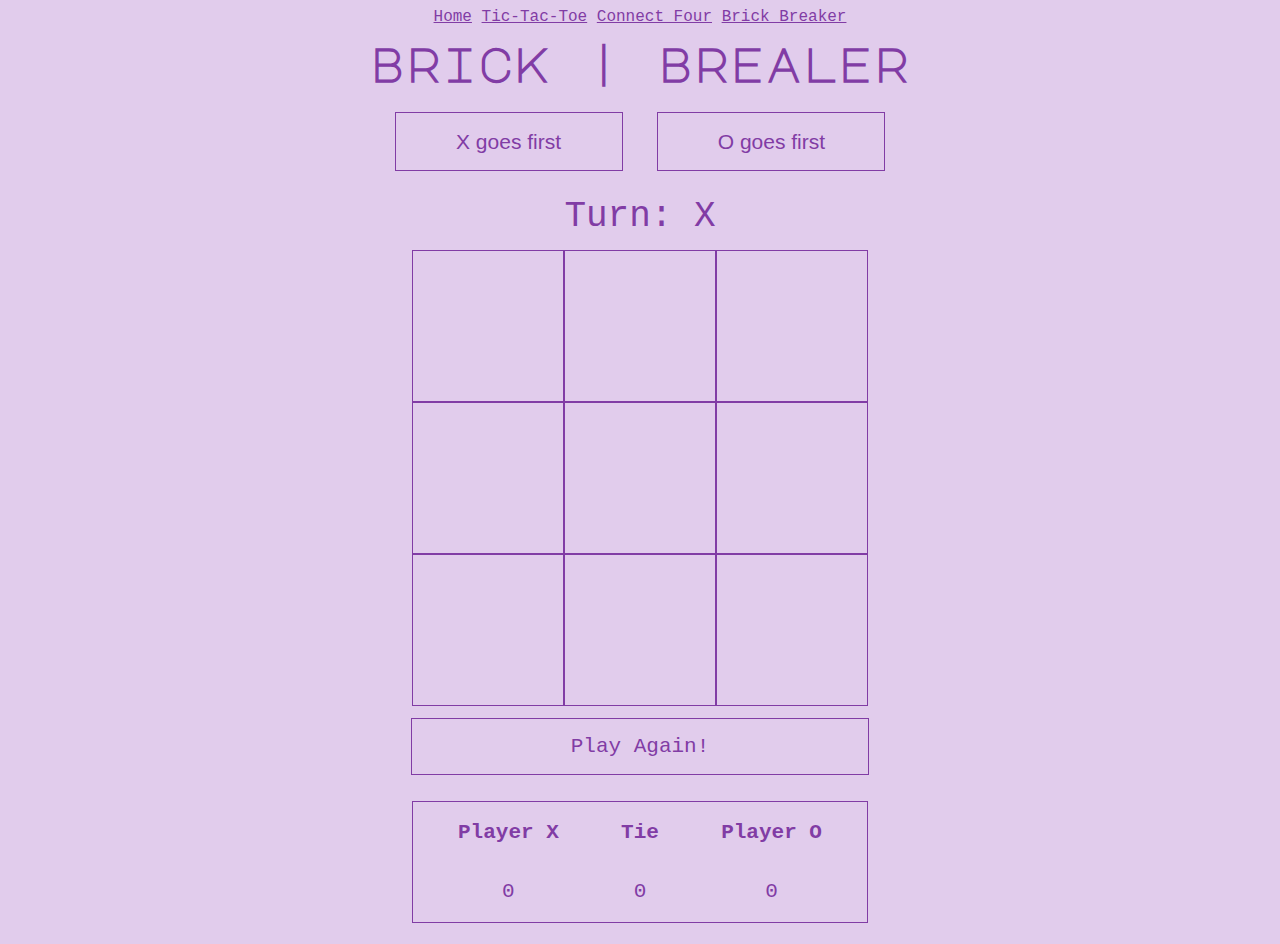
==== brick-breaker.html @ 276fb173 "organization" ====
<!DOCTYPE html>

<html>
	<head>
		<title>Ultimate Tic-Tac-Toe</title>
		<meta charset="UTF-8" />
		<meta name="viewport" content="width=device-width, initial-scale=1.0" />
		<meta http-equiv="X-UA-Compatible" content="ie=edge" />

		<link href="https://fonts.googleapis.com/css?family=Major+Mono+Display" rel="stylesheet" />
		<link href="css/ultimate-tic-tac-toe.css" rel="stylesheet" type="text/css" />
		<script defer src="js/ultimate-tic-tac-toe.js"></script>

		</head>
		<body>

		<div><header class="banner"><a class="header" href="index.html">Home</a>
						<a class="header" href="tic-tac-toe.html">Tic-Tac-Toe</a>
						<a class="header" href="connect-four.html">Connect Four</a>
						<a class="header" href="brick-breaker.html">Brick Breaker</a>

		<h1>brick | brealer</h1>

		<button id="x-button">X goes first</button>
    <button id="o-button">O goes first</button>

    <div class="container column">
      <h2 id="switch">Turn: X</h2>

      <div class="container wrap" id="board">
        <div class="square"></div>
        <div class="square"></div>
        <div class="square"></div>
        <div class="square"></div>
        <div class="square"></div>
        <div class="square"></div>
        <div class="square"></div>
        <div class="square"></div>
        <div class="square"></div>
      </div>

      <div id="reset-button">Play Again!</div>

      <table id="keep-score">
        <tr>
          <th>Player X</th>
          <th>Tie</th>
          <th>Player O</th>
        </tr>
        <tr>
           <td id="x-score">0</td>
           <td id="tie-score">0</td>
           <td id="o-score">0</td>
        </tr>
      </table>

    </div>
  </body>
</html>
---- css/ultimate-tic-tac-toe.css ----
/*
 * Sets the overall styles for the page. There aren't many. All text
 * is centered, and the font is a monospaced Roboto (from Google).
 */

body {
  text-align: center;
  font-family: "Roboto", monospace;
  background-color: #E1CCEC;
}

/*
 * The header has a different font than the rest of the page. It's the
 * title, so it makes sense to make it a little different (and bigger).
 */

h1 {
  margin: 0 auto;
  font-family: "Major Mono Display", monospace;
  font-size: 48px;
  margin: 1%;
  color: #813CA5;
}

/*
 * The subheader (which let's us know whose turn it is) is a little smaller
 * and less prominent.
 */

h2 {
  font-size: 36px;
  font-weight: lighter;
  margin: 1%;
  color: #813CA5;
}

/*
 * The container is a flex-box, which is a powerful layout tool. It grows
 * dyanamically, and allows us to position our elements with precision.
 */

.container {
  display: flex;                /* set our display property to use flex-box */
  justify-content: center;      /* center container horizontally */
  align-items: center;          /* center content vertically */
}

/*
 * We want to display the subheader, board, and reset button in a single
 * vertical column.
 */

.column {
  height: 100%;
  width: 100%;
  flex-direction: column;       /* align children in columns instead of rows */
}

/*
 * This ensures that we get three rows of three squares, rather than a single
 * row of nine squares.
 */

.wrap {
  flex-wrap: wrap;              /* tells container to drop down once it reaches max-width */
  height: 456px;
  width: 456px;
}

/*
 * The square itself. We give it a specific size and border.
 */

.square {
  border: 1px solid #813CA5;
  height: 150px;
  user-select: none;
  width: 150px;
  color: #813CA5
}

/*
 * And we give it a little flare when the user mouses over a square.
 */

.square:hover {
  background-color: #F1F1F6;
  cursor: pointer;
}

/*
 * The reset button sits just below the board.
 */

#reset-button {
  background-color: #E1CCEC;
  border: 1px solid #813CA5;
  color: #813CA5;
  font-size: 21px;
  line-height: 55px;
  margin: 1%;
  text-align: center;
  width: 456px;
}

/*
 * And a little flare when the user mouses over the button. The color scheme
 * switches (background and foreground).
 */

#reset-button:hover {
  background-color: #813CA5;
  color: #E1CCEC;
  cursor: pointer;
}
.square {
  border: 1px solid #813CA5;
  font-size: 96px;
  height: 150px;
  line-height: 150px;
  user-select: none;
  width: 150px;
}

/*
 * The X button sits just above the board.
 */

 #x-button {
   background-color: #E1CCEC;
   border: 1px solid #813CA5;
   color: #813CA5;
   font-size: 21px;
   line-height: 55px;
   margin: 1%;
   text-align: center;
   width: 228px;
   outline: none;
}

/*
 * The O button sits just above the board.
 */

 #o-button {
   background-color: #E1CCEC;
   border: 1px solid #813CA5;
   color: #813CA5;
   font-size: 21px;
   line-height: 55px;
   margin: 1%;
   text-align: center;
   width: 228px;
   outline: none;
}

/*
 * And a little flare when the user mouses over the button. The color scheme
 * switches (background and foreground).
 */

#x-button:hover {
  background-color: #813CA5;
  color: #E1CCEC;
  cursor: pointer;
}

/*
 * And a little flare when the user mouses over the button. The color scheme
 * switches (background and foreground).
 */

#o-button:hover {
  background-color: #813CA5;
  color: #E1CCEC;
  cursor: pointer;
}

/*
 * The score board sits just above the board.
 */

 #keep-score {
   background-color: #E1CCEC;
   border: 1px solid #813CA5;
   color: #813CA5;
   font-size: 21px;
   line-height: 55px;
   margin: 1%;
   text-align: center;
   width: 456px;
}
a, a:hover, a:visited, a:active {
  color: #813CA5
}
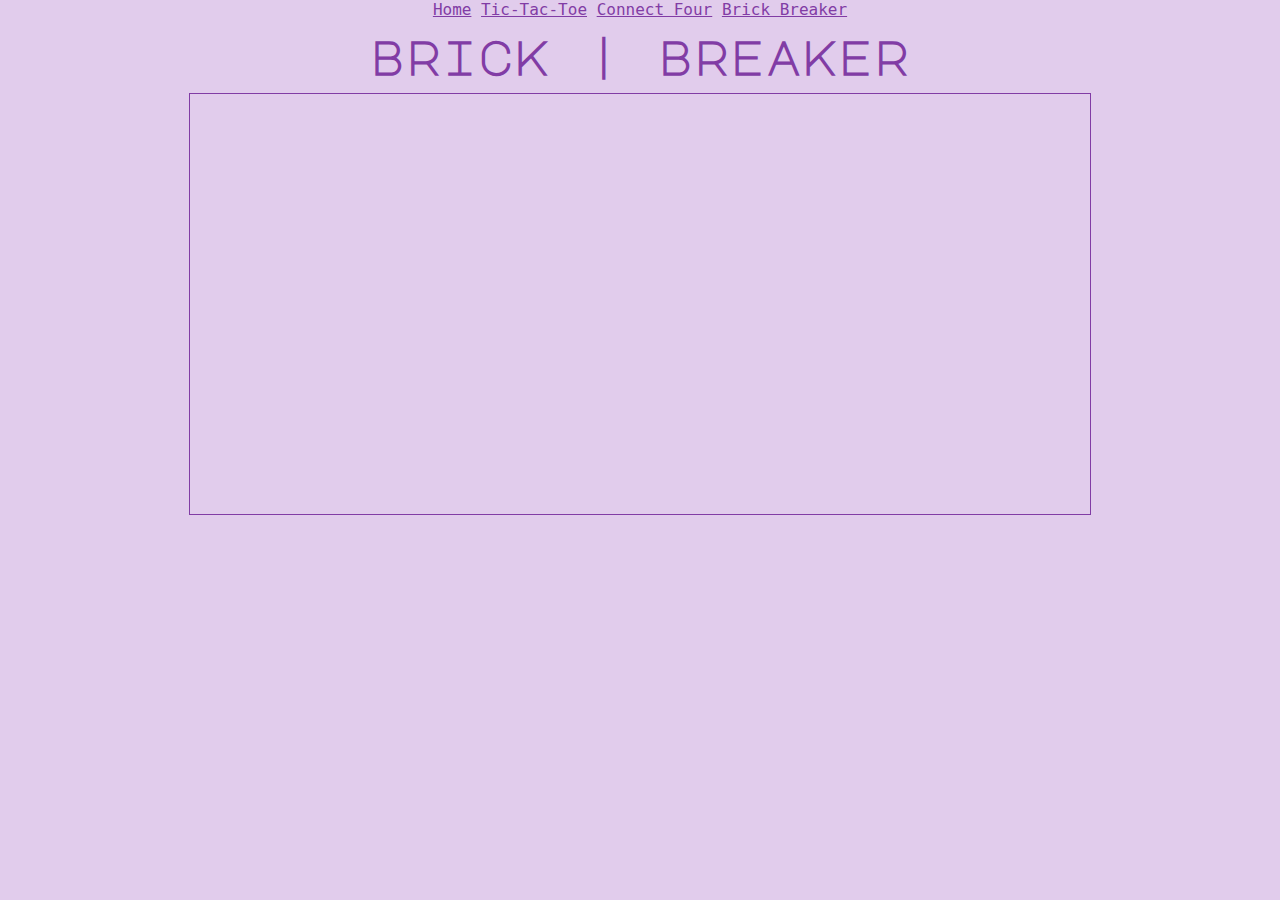
==== commit 8467ccb5: "i think i did some css" ====
--- a/brick-breaker.html
+++ b/brick-breaker.html
@@ -2,7 +2,7 @@
 
 <html>
 	<head>
-		<title>Ultimate Tic-Tac-Toe</title>
+		<title>Brick Breaker</title>
 		<meta charset="UTF-8" />
 		<meta name="viewport" content="width=device-width, initial-scale=1.0" />
 		<meta http-equiv="X-UA-Compatible" content="ie=edge" />
@@ -19,41 +19,14 @@
 						<a class="header" href="connect-four.html">Connect Four</a>
 						<a class="header" href="brick-breaker.html">Brick Breaker</a>
 
-		<h1>brick | brealer</h1>
+		<h1>brick | breaker</h1>
 
-		<button id="x-button">X goes first</button>
-    <button id="o-button">O goes first</button>
+		<style>
+		    	* { padding: 0; margin: 0; }
+		    	canvas { background: #E1CCEC; display: block; margin: 0 auto; border: 1px solid #813CA5;}
+		    </style>
+				
+		<canvas id="board" width = "900" height = "420"></canvas>
 
-    <div class="container column">
-      <h2 id="switch">Turn: X</h2>
-
-      <div class="container wrap" id="board">
-        <div class="square"></div>
-        <div class="square"></div>
-        <div class="square"></div>
-        <div class="square"></div>
-        <div class="square"></div>
-        <div class="square"></div>
-        <div class="square"></div>
-        <div class="square"></div>
-        <div class="square"></div>
-      </div>
-
-      <div id="reset-button">Play Again!</div>
-
-      <table id="keep-score">
-        <tr>
-          <th>Player X</th>
-          <th>Tie</th>
-          <th>Player O</th>
-        </tr>
-        <tr>
-           <td id="x-score">0</td>
-           <td id="tie-score">0</td>
-           <td id="o-score">0</td>
-        </tr>
-      </table>
-
-    </div>
   </body>
 </html>
--- a/css/ultimate-tic-tac-toe.css
+++ b/css/ultimate-tic-tac-toe.css
@@ -67,129 +67,6 @@
   width: 456px;
 }
 
-/*
- * The square itself. We give it a specific size and border.
- */
-
-.square {
-  border: 1px solid #813CA5;
-  height: 150px;
-  user-select: none;
-  width: 150px;
-  color: #813CA5
-}
-
-/*
- * And we give it a little flare when the user mouses over a square.
- */
-
-.square:hover {
-  background-color: #F1F1F6;
-  cursor: pointer;
-}
-
-/*
- * The reset button sits just below the board.
- */
-
-#reset-button {
-  background-color: #E1CCEC;
-  border: 1px solid #813CA5;
-  color: #813CA5;
-  font-size: 21px;
-  line-height: 55px;
-  margin: 1%;
-  text-align: center;
-  width: 456px;
-}
-
-/*
- * And a little flare when the user mouses over the button. The color scheme
- * switches (background and foreground).
- */
-
-#reset-button:hover {
-  background-color: #813CA5;
-  color: #E1CCEC;
-  cursor: pointer;
-}
-.square {
-  border: 1px solid #813CA5;
-  font-size: 96px;
-  height: 150px;
-  line-height: 150px;
-  user-select: none;
-  width: 150px;
-}
-
-/*
- * The X button sits just above the board.
- */
-
- #x-button {
-   background-color: #E1CCEC;
-   border: 1px solid #813CA5;
-   color: #813CA5;
-   font-size: 21px;
-   line-height: 55px;
-   margin: 1%;
-   text-align: center;
-   width: 228px;
-   outline: none;
-}
-
-/*
- * The O button sits just above the board.
- */
-
- #o-button {
-   background-color: #E1CCEC;
-   border: 1px solid #813CA5;
-   color: #813CA5;
-   font-size: 21px;
-   line-height: 55px;
-   margin: 1%;
-   text-align: center;
-   width: 228px;
-   outline: none;
-}
-
-/*
- * And a little flare when the user mouses over the button. The color scheme
- * switches (background and foreground).
- */
-
-#x-button:hover {
-  background-color: #813CA5;
-  color: #E1CCEC;
-  cursor: pointer;
-}
-
-/*
- * And a little flare when the user mouses over the button. The color scheme
- * switches (background and foreground).
- */
-
-#o-button:hover {
-  background-color: #813CA5;
-  color: #E1CCEC;
-  cursor: pointer;
-}
-
-/*
- * The score board sits just above the board.
- */
-
- #keep-score {
-   background-color: #E1CCEC;
-   border: 1px solid #813CA5;
-   color: #813CA5;
-   font-size: 21px;
-   line-height: 55px;
-   margin: 1%;
-   text-align: center;
-   width: 456px;
-}
 a, a:hover, a:visited, a:active {
   color: #813CA5
 }
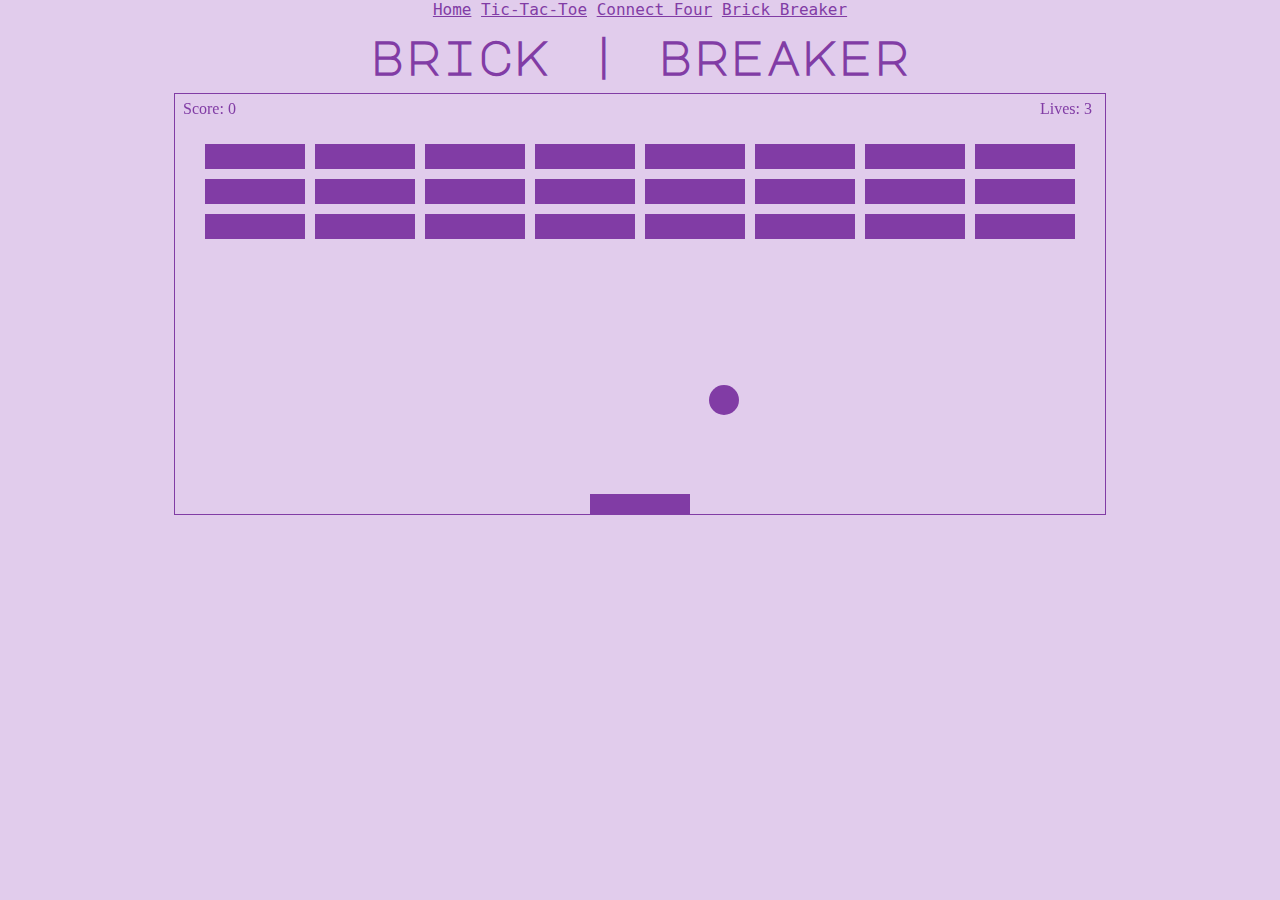
==== commit 8520abf8: "#813CA5" ====
--- a/brick-breaker.html
+++ b/brick-breaker.html
@@ -22,11 +22,11 @@
 		<h1>brick | breaker</h1>
 
 		<style>
-		    	* { padding: 0; margin: 0; }
-		    	canvas { background: #E1CCEC; display: block; margin: 0 auto; border: 1px solid #813CA5;}
-		    </style>
-				
-		<canvas id="board" width = "900" height = "420"></canvas>
+			    	* { padding: 0; margin: 0; }
+			    	canvas { background: #E1CCEC; display: block; margin: 0 auto; border: 1px solid #813CA5;}
+			    </style>
 
-  </body>
-</html>
+			<canvas id="board" width = "930" height = "420"></canvas>
+
+	  </body>
+	</html>
